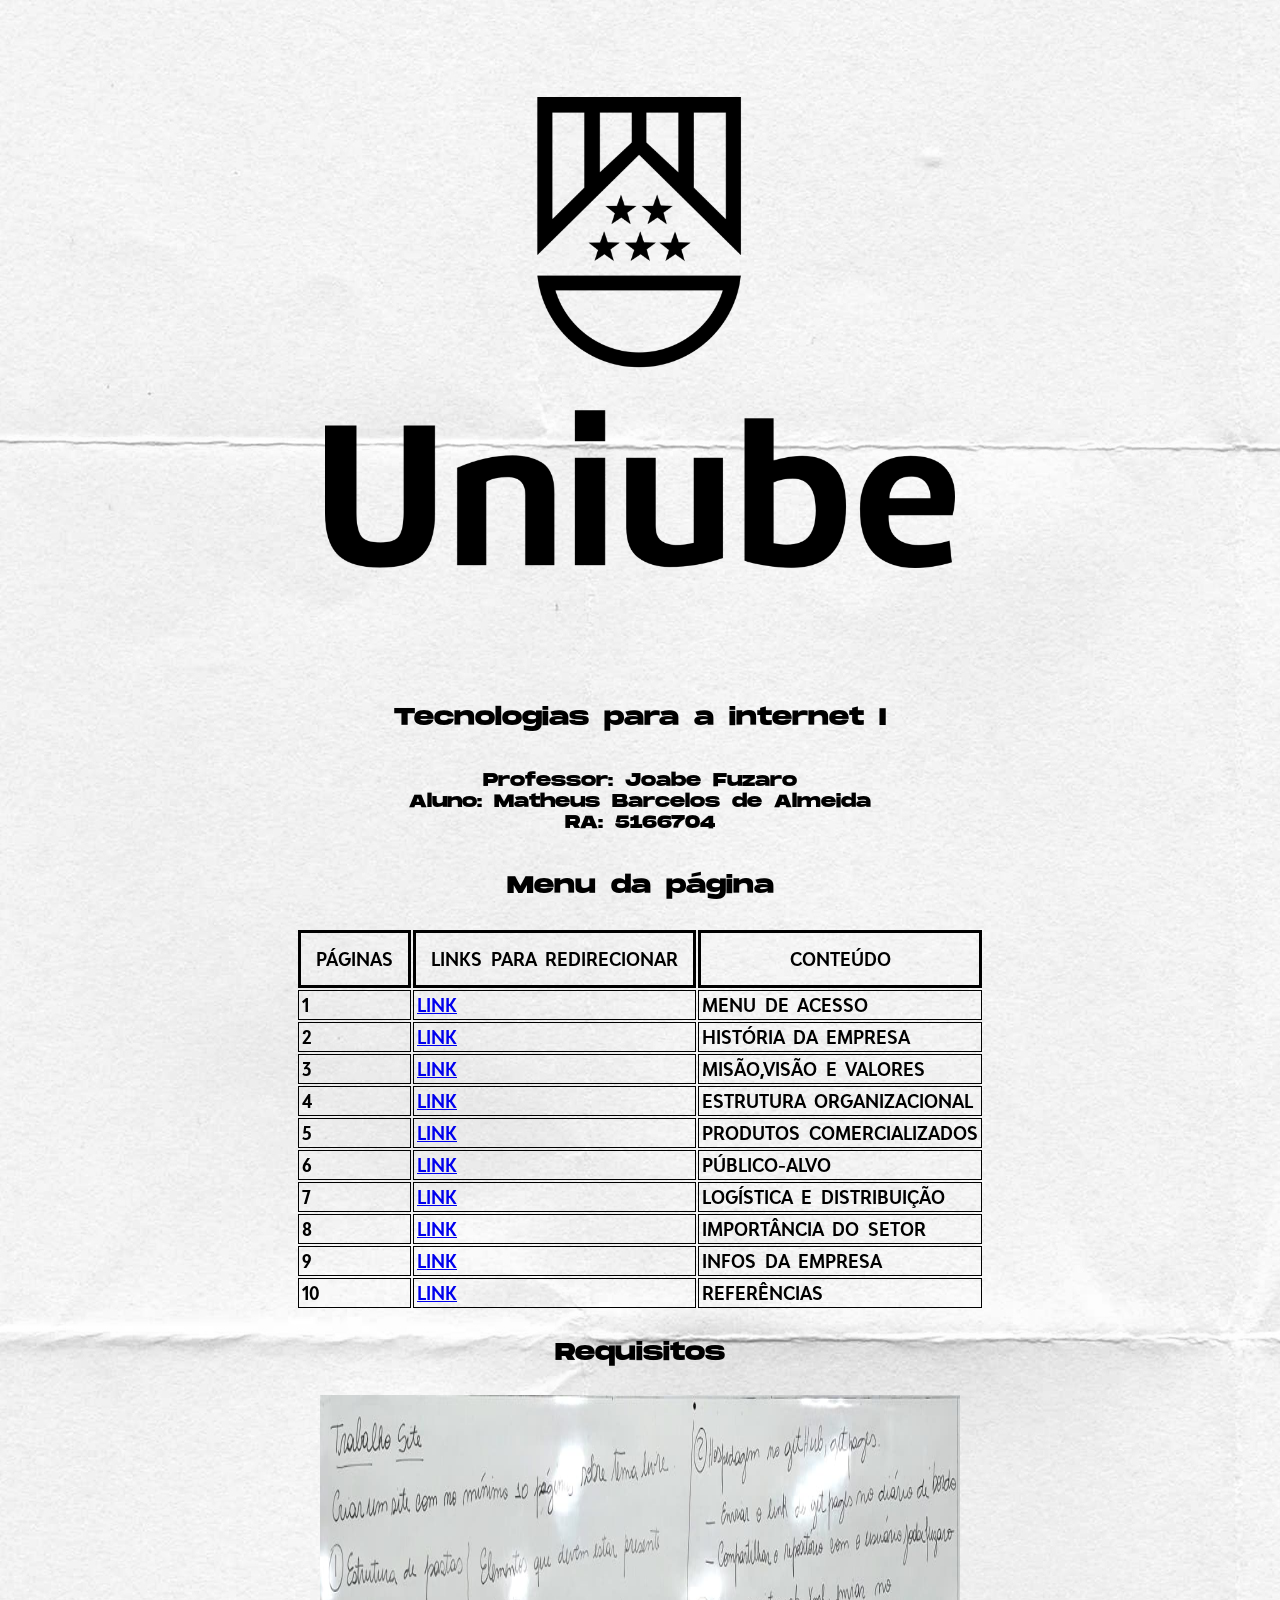
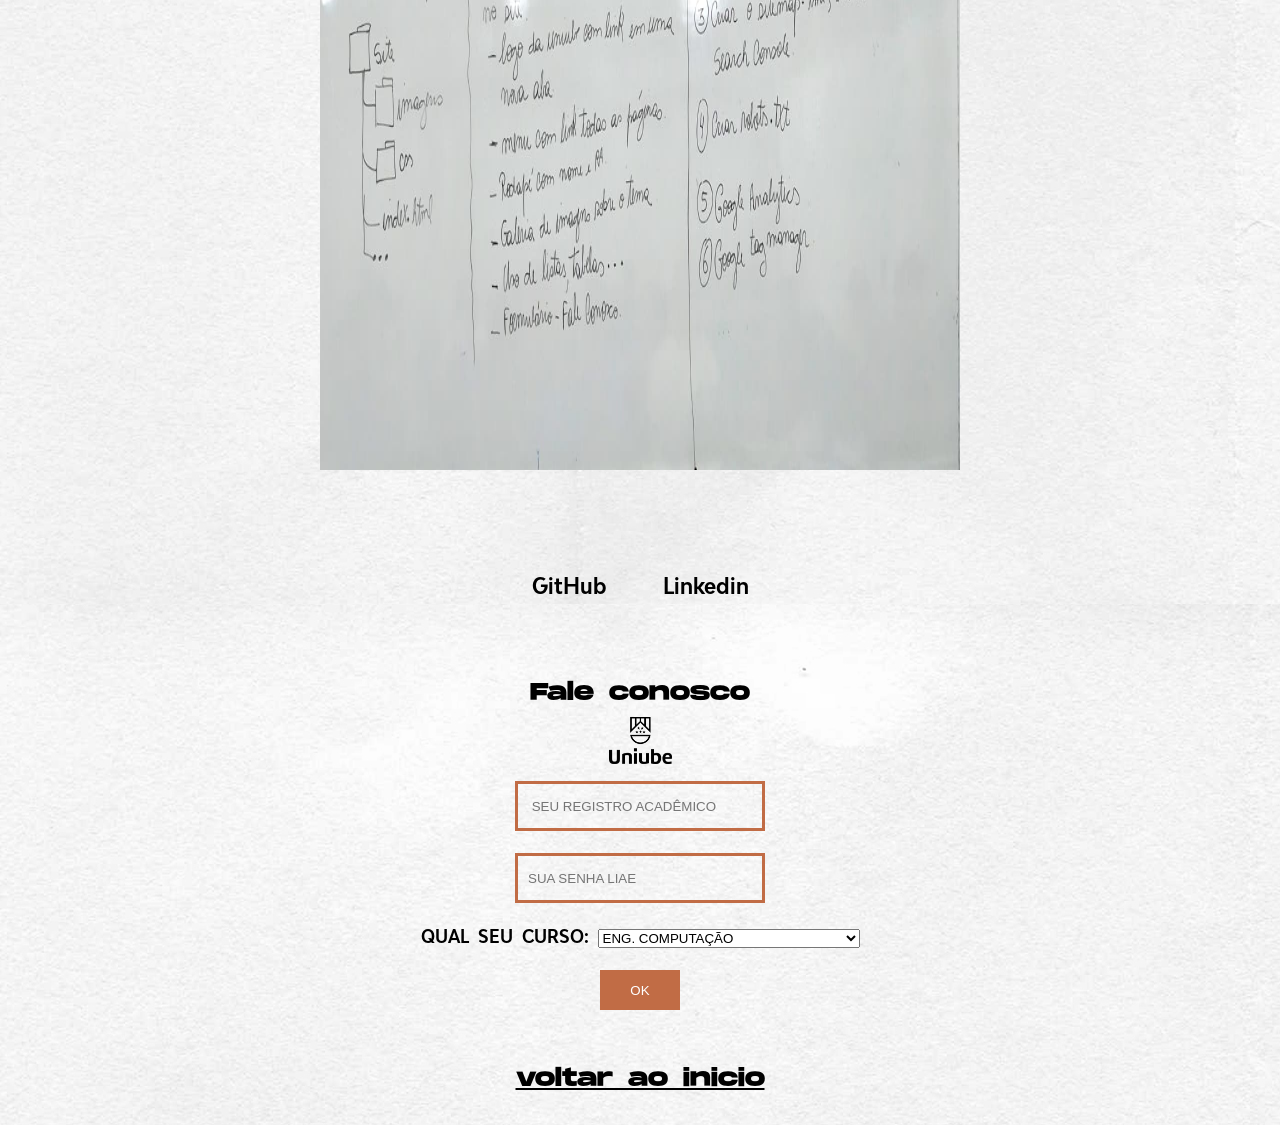
==== index.html @ 6c27c9aa "commitfinal" ====
<!DOCTYPE html>
<html lang="pt-br">
<head>
    <meta charset="UTF-8">
    <meta name="viewport" content="width=device-width, initial-scale=1.0">
    <title>TRABALHO 1/10</title>
    <link rel="stylesheet" href="./style.css">
    <link rel="icon" href="imagens/favicon.ico">
</head>
<body>
  <div class="divimagemunica">
  <h1 id="rodape">
    <a href="https://uniube.br/" target="_blank">
    <img src="imagens/uniubelogo.png" width="50%" alt="logo uniube com link"></a>
  </h1>
  </div>
  <br>
  <h2>
    Tecnologias para a internet I
 </h2>
 <br>
 <h3>
 Professor: Joabe Fuzaro<br>
 Aluno: Matheus Barcelos de Almeida<br>
 RA: 5166704<br>
 </h3>

 <br>

<h2>Menu da página</h2><br>
 <table>
    <tr>
      <th>PÁGINAS</th>
      <th>LINKS PARA REDIRECIONAR</a></th>
      <th>CONTEÚDO</th>
    </tr>
    <tr>
      <td>1</td>
      <td><a href="index.html" target="_blank">LINK</a></td>
      <td>MENU DE ACESSO</td>
    </tr>
    <tr>
      <td>2</td>
      <td><a href="2.html" target="_blank">LINK</a></td>
      <td>HISTÓRIA DA EMPRESA</td>
    </tr>
    <tr>
      <td>3</td>
      <td><a href="3.html" target="_blank">LINK</a></td>
      <td>MISÃO,VISÃO E VALORES</td>
    </tr>
    <tr>
      <td>4</td>
      <td><a href="4.html" target="_blank">LINK</a></td>
      <td>ESTRUTURA ORGANIZACIONAL</td>
    </tr>
    <tr>
      <td>5</td>
      <td><a href="5.html" target="_blank">LINK</a></td>
      <td>PRODUTOS COMERCIALIZADOS</td>
    </tr>
    <tr>
      <td>6</td>
      <td><a href="6.html" target="_blank">LINK</a></td>
      <td>PÚBLICO-ALVO</td>
    </tr>
    <tr>
      <td>7</td>
      <td><a href="7.html" target="_blank">LINK</a></td>
      <td>LOGÍSTICA E DISTRIBUIÇÃO</td>
    </tr>
    <tr>
      <td>8</td>
      <td><a href="8.html" target="_blank">LINK</a></td>
      <td>IMPORTÂNCIA DO SETOR</td>
    </tr>
    <tr>
      <td>9</td>
      <td><a href="infosloja.html" target="_blank">LINK</a></td>
      <td>INFOS DA EMPRESA</td>
    </tr>
    <tr>
      <td>10</td>
      <td><a href="10.html" target="_blank">LINK</a></td>
      <td>REFERÊNCIAS</td>
    </tr>
  </table>

  <br>

 <h2>
    Requisitos
  </h2>
  <br>

  <div class="divimagemunica">
  <img class="req"  src="imagens/requisitos.jpeg" width="50%" height="100%" alt="requisitos trabalho">
  </div>



 <div class="divinfos">
 <nav>
        <ul>
            <li><a href="https://github.com/matheusbarcelos-create" target="_blank">GitHub</a></li>
            <li><a href="https://www.linkedin.com/in/matheus-barcelos-de-almeida034/" target="_blank">Linkedin</a></li>
        </ul>
</nav>
</div>

<br>
<h2>Fale conosco</h2>
<h2><img src="imagens/uniubelogo.png" width="5%" height="5%"></h2>
  <form action="irparabeckend.php" method="post">
      <label for="ra"></label><input type="text" ra="ra" id="ra" placeholder=" SEU REGISTRO ACADÊMICO">
      
      <br><br>

      <label for="senha"></label> <input type="password" name="senha" id="senha" placeholder="SUA SENHA LIAE">
      
      <br><br>

      QUAL SEU CURSO: <select name="cdd">
        <optgroup label="CURSOS">
          <option value="1">ENG. COMPUTAÇÃO</option>
          <option value="2">SISTEMAS</option>
          <option value="3">ADS</option>
        </optgroup>
        <optgroup label="CURSO/NÃO CURSO">
          <option value="4">OUTRO CURSO</option>
          <option value="5">NÃO CURSO NADA</option>
          <option value="6">CURSO DE OUTRA UNIVERSIDADE</option>
        </optgroup>
      </select><br><br>
    <input type="submit" value="OK"><br>
       </h2>
       <br><br>
       <h2><a style="color: black; "href="#rodape">voltar ao inicio</a></h2>
       <br>


</body>
</html>
---- style.css ----
@font-face {
    font-family: fonte2;
    src: url('fontesletra/15186161383443530157.otf');
}
@font-face {
    font-family: fonte1;
    src: url('fontesletra/BwModelicaBoldCondensed.otf');
    
}

*{
    margin: 0;
    padding: 0;
    box-sizing: border-box;
}

    body{
    height: 100vh;
    background-position:center;
    background-repeat: repeat;
    background-image: url(imagens/background.jpg);
}

.caixa{
    display: flex;
    align-items: center;
    justify-content:center;
    position: relative;
    height: 50%;
    width: 80%;
    background-image: url(imagens/parede-de-tijolos.png);
    display: flex;
    justify-content: center;
    align-items: center;
    border-radius: 3px;
}

.caixa::before, .caixa::after{
    content: '';
    position: absolute;
    z-index: -1;
    width: calc(100% + 30px);
    height: calc(100% + 30px);
    background: linear-gradient(100deg,#ff8239,white,rgb(0, 0, 0),white,#ff8239,rgb(0, 0, 0),#ff8239,#ff8239);
    background-size: 300%;
    border-radius: 8px;
    animation: animaborda 8s linear infinite;

}

.caixa::after{
    filter: blur(50px);
}

@keyframes animaborda {
    0%{
        background-position: 0;
    }
    100%{
          background-position: 300%;
    }   
}



.divconteudo{

    height: 70%;
    width: 100%;

}


.divimagens{
    width: 100%;
    height: 75%;
    display: flex;
    justify-content: space-between;
    align-items: center;
}

.divcomunic{
    width: 100%;
    height: 75%;
    display: flex;
    justify-content: space-between;
    align-items: center;
}

.divimagemunica{
    width: 100%;
    height: 75%;
    display: flex;
    align-items: center;
    justify-content: center;
}


.divnav{
width: 100%;
height: 20%;
    display: flex;
    align-items: center;
    justify-content: center;

}


h1{
    font-family: fonte2;
    text-align: center;
    margin: 10px;
    word-spacing: 5px;
}


h2{
    font-size: x-large;
    font-family: fonte2;
    text-align: center;
    margin: 10px;
    word-spacing: 5px;
}

h3{
    font-size: large;
    font-family: fonte2;
    text-align: center;
    margin: 10px;
    word-spacing: 5px;
}


p{

    margin: 10px;
    word-spacing: 5px;
    font-family: fonte1;
    text-align: left;
    font-size: large;
    }


nav{
        text-align: center;
        margin-top: 50px;
        font-family: fonte1
        
    }


nav a{
        color: black;
        text-decoration: none;
        padding: 0px 50px 10px 0;
        font-size: 16px;
        position:relative;
        
}


nav a::after{
        content: " ";
        width: 0%;
        height: 4px;
        background-color: black;
        position: absolute;
        bottom: 0;
        left: 0;
        transition: 0.5s ease-in-out;
    }


nav a:hover::after{
        width:100%;
    }





ol{
    font-family: fonte1;
    list-style: none;
    display: flex;
    justify-content: center;
    
}

ol li{
    margin: 10px;
    word-spacing: 5px;
    font-size: large;

}

ol li a{
    text-decoration: none;
    display: block;
    position: relative;
}


table{
    font-family: fonte1;
    display: flex;
    justify-content: center;

}
table tr{
    margin: 10px;
    word-spacing: 5px;
    font-size: large;
}
th{
    font-family: fonte1;
    border: 3px solid black;
    padding: 15px;
}
table tr td{
border: 1px solid black;
padding: 3px;
}


form{
    text-align: center;
    margin: 10px;
    word-spacing: 5px;
    font-family: fonte1;
    font-size: large;
}

ul{
    list-style: none;
    display: flex;
}

ul li{
    font-family: fonte1;
    margin: 0 20px;

}

ul li a{
    color: rgb(0, 0, 0);
    text-decoration: none;
    font-size: 22px;
    display: block;
    position: relative;
    padding: 8px;
}

ul:hover li a{
    opacity: 0.3;
    

}

ul li a:hover{
    opacity: 1;
    transform: scale(1.2);
}

ul li a::before{
    content: "";
    position: absolute;
    top: 0;
    left: 0;
    width: 100%;
    height: 100%;
    background-color: #ff8239;
    z-index: -1;
    transform-origin: right;
    transform: scaleX(0);
    transition: .2s;
}

ul li a:hover::before{
    transform-origin:left;
    transform: scaleX(1);
    transition: transform .2s;
}

.divinfos{
    display: flex;
    height: 20%;
    width: 100%;
    align-items: center;
    justify-content: center;

}

form input[type = submit]{
    width: 80px;
    height: 40px;
    background-color: #c16c45;
    border: 0;
    color: white;
    cursor: pointer;
}

form input[type = text]{
    width: 250px;
    height: 50px;
    background: transparent;
    border: solid #c16c45;
    color: rgb(0, 0, 0);
    padding: 10px;
    outline: 0;
}
form input[type = password]{
    width: 250px;
    height: 50px;
    background: transparent;
    border: solid #c16c45;
    color: rgb(0, 0, 0);
    padding: 10px;
    outline: 0;
    
}
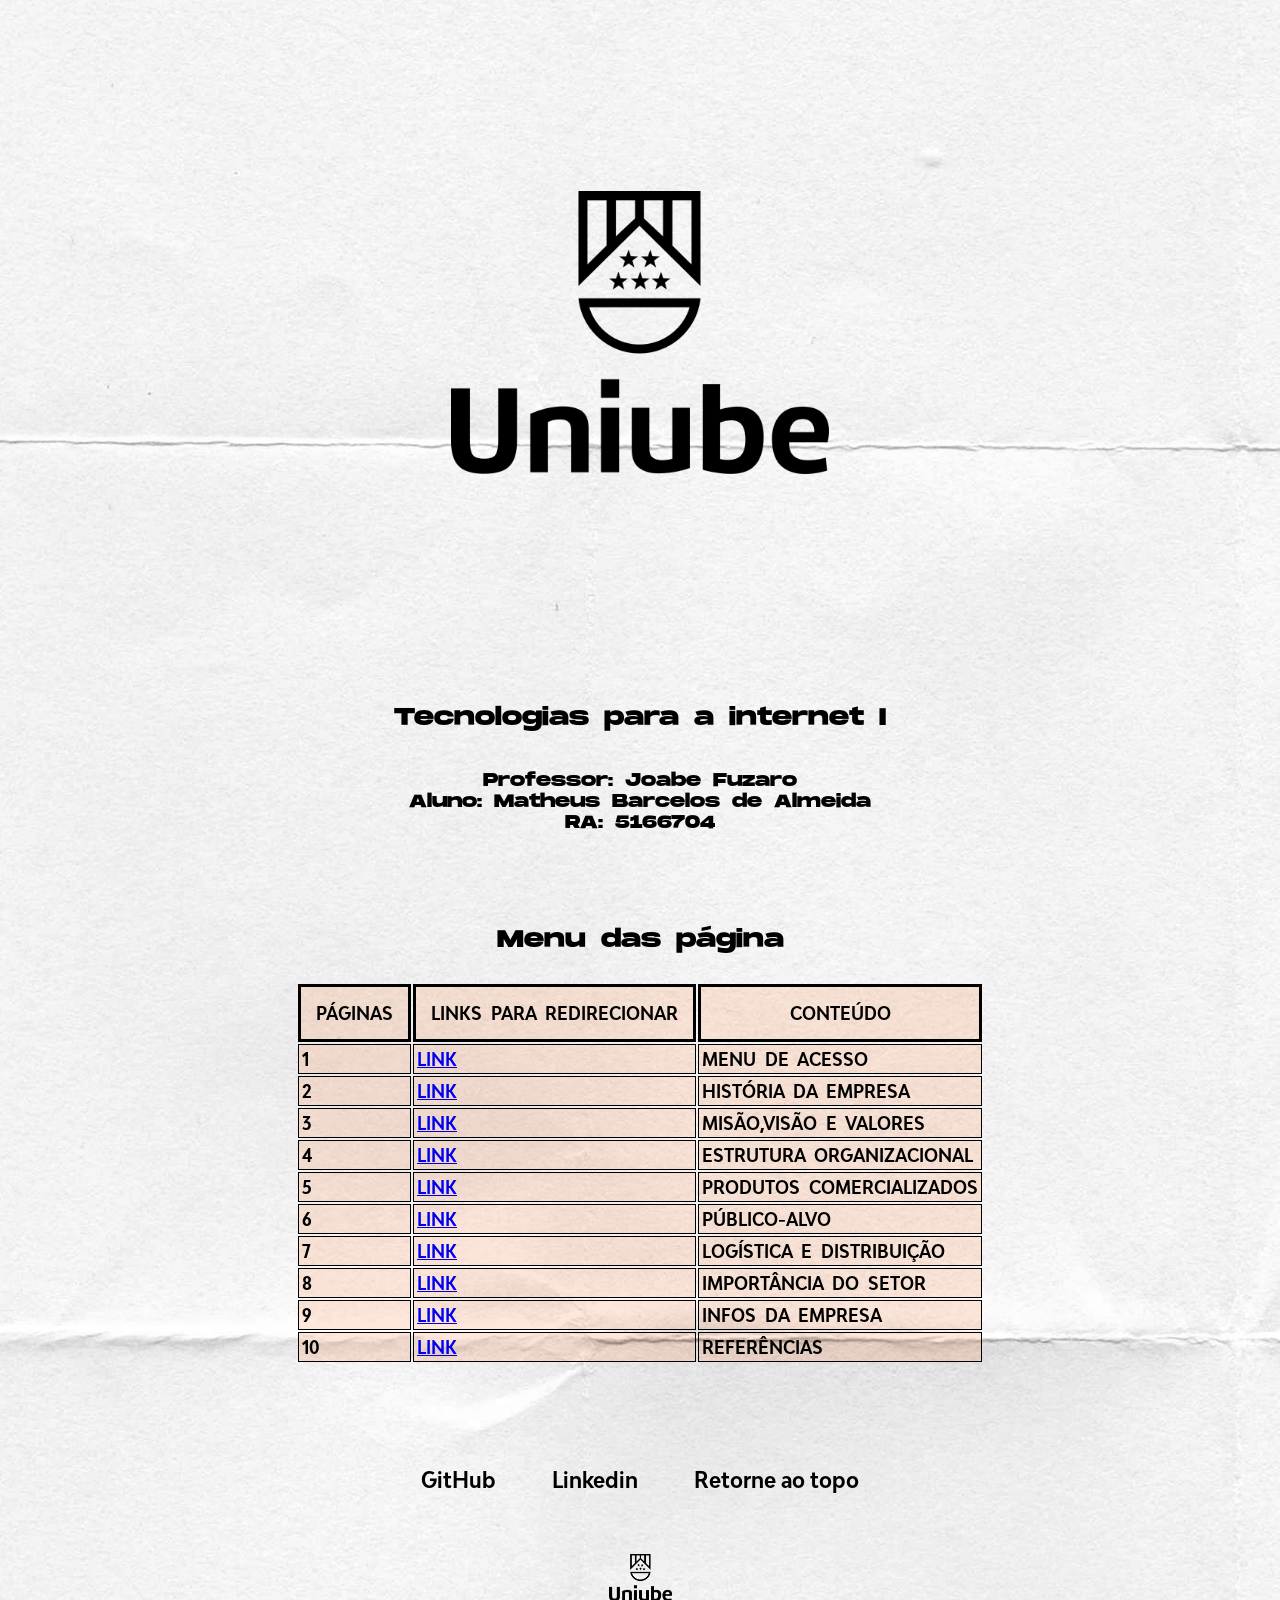
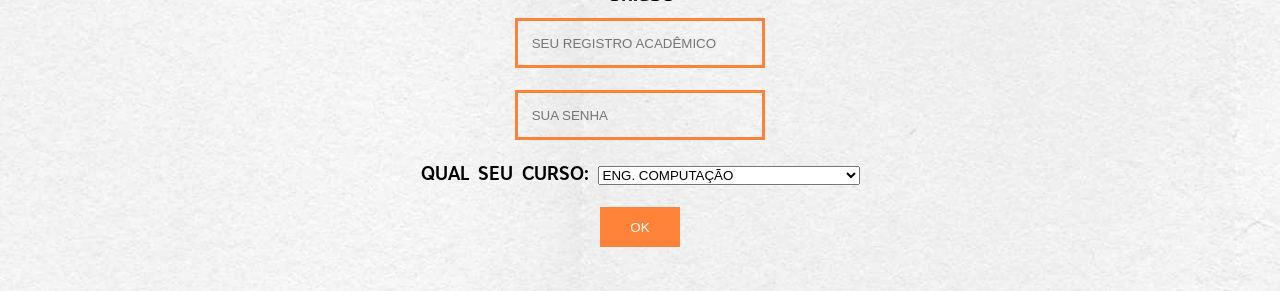
==== commit ce26ad47: "commitfinal" ====
--- a/index.html
+++ b/index.html
@@ -11,7 +11,7 @@
   <div class="divimagemunica">
   <h1 id="rodape">
     <a href="https://uniube.br/" target="_blank">
-    <img src="imagens/uniubelogo.png" width="50%" alt="logo uniube com link"></a>
+    <img src="imagens/uniubelogo.png" width="30%" height="30%" alt="logo uniube com link"></a>
   </h1>
   </div>
   <br>
@@ -25,9 +25,9 @@
  RA: 5166704<br>
  </h3>
 
- <br>
+ <br><br><br><br>
 
-<h2>Menu da página</h2><br>
+<h2>Menu das página</h2><br>
  <table>
     <tr>
       <th>PÁGINAS</th>
@@ -36,7 +36,7 @@
     </tr>
     <tr>
       <td>1</td>
-      <td><a href="index.html" target="_blank">LINK</a></td>
+      <td><a href="index.html">LINK</a></td>
       <td>MENU DE ACESSO</td>
     </tr>
     <tr>
@@ -86,37 +86,27 @@
     </tr>
   </table>
 
-  <br>
-
- <h2>
-    Requisitos
-  </h2>
-  <br>
-
-  <div class="divimagemunica">
-  <img class="req"  src="imagens/requisitos.jpeg" width="50%" height="100%" alt="requisitos trabalho">
-  </div>
-
-
 
  <div class="divinfos">
  <nav>
         <ul>
             <li><a href="https://github.com/matheusbarcelos-create" target="_blank">GitHub</a></li>
             <li><a href="https://www.linkedin.com/in/matheus-barcelos-de-almeida034/" target="_blank">Linkedin</a></li>
+            <li><a href="#rodape">Retorne ao topo</a></li>
         </ul>
 </nav>
 </div>
 
-<br>
-<h2>Fale conosco</h2>
+
 <h2><img src="imagens/uniubelogo.png" width="5%" height="5%"></h2>
+
+
   <form action="irparabeckend.php" method="post">
       <label for="ra"></label><input type="text" ra="ra" id="ra" placeholder=" SEU REGISTRO ACADÊMICO">
+  <br><br>
       
-      <br><br>
 
-      <label for="senha"></label> <input type="password" name="senha" id="senha" placeholder="SUA SENHA LIAE">
+      <label for="senha"></label> <input type="password" name="senha" id="senha" placeholder=" SUA SENHA">
       
       <br><br>
 
@@ -132,11 +122,11 @@
           <option value="6">CURSO DE OUTRA UNIVERSIDADE</option>
         </optgroup>
       </select><br><br>
-    <input type="submit" value="OK"><br>
-       </h2>
-       <br><br>
-       <h2><a style="color: black; "href="#rodape">voltar ao inicio</a></h2>
-       <br>
+    <input type="submit" value="OK">
+
+    <br>
+    <br>
+    <br>
 
 
 </body>
--- a/style.css
+++ b/style.css
@@ -29,27 +29,26 @@
     height: 50%;
     width: 80%;
     background-image: url(imagens/parede-de-tijolos.png);
-    display: flex;
-    justify-content: center;
-    align-items: center;
-    border-radius: 3px;
+    background-size: cover;
+    border-radius: 20px;
+   
 }
 
 .caixa::before, .caixa::after{
     content: '';
     position: absolute;
     z-index: -1;
-    width: calc(100% + 30px);
-    height: calc(100% + 30px);
-    background: linear-gradient(100deg,#ff8239,white,rgb(0, 0, 0),white,#ff8239,rgb(0, 0, 0),#ff8239,#ff8239);
+    width: calc(100% + 8px);
+    height: calc(100% + 8px);
+    background: linear-gradient(45deg,black,white,black,white,black);
     background-size: 300%;
-    border-radius: 8px;
+    border-radius: 20px;
     animation: animaborda 8s linear infinite;
 
 }
 
 .caixa::after{
-    filter: blur(50px);
+    filter: blur(100px);
 }
 
 @keyframes animaborda {
@@ -57,7 +56,7 @@
         background-position: 0;
     }
     100%{
-          background-position: 300%;
+          background-position: 150%;
     }   
 }
 
@@ -200,6 +199,9 @@
     position: relative;
 }
 
+tr{
+    background-color: #ff82392c;
+}
 
 table{
     font-family: fonte1;
@@ -294,7 +296,7 @@
 form input[type = submit]{
     width: 80px;
     height: 40px;
-    background-color: #c16c45;
+    background-color: #ff8239;
     border: 0;
     color: white;
     cursor: pointer;
@@ -304,7 +306,7 @@
     width: 250px;
     height: 50px;
     background: transparent;
-    border: solid #c16c45;
+    border: solid #ff8239;
     color: rgb(0, 0, 0);
     padding: 10px;
     outline: 0;
@@ -313,7 +315,7 @@
     width: 250px;
     height: 50px;
     background: transparent;
-    border: solid #c16c45;
+    border: solid #ff8239;
     color: rgb(0, 0, 0);
     padding: 10px;
     outline: 0;
@@ -321,3 +323,5 @@
 }
 
 
+
+
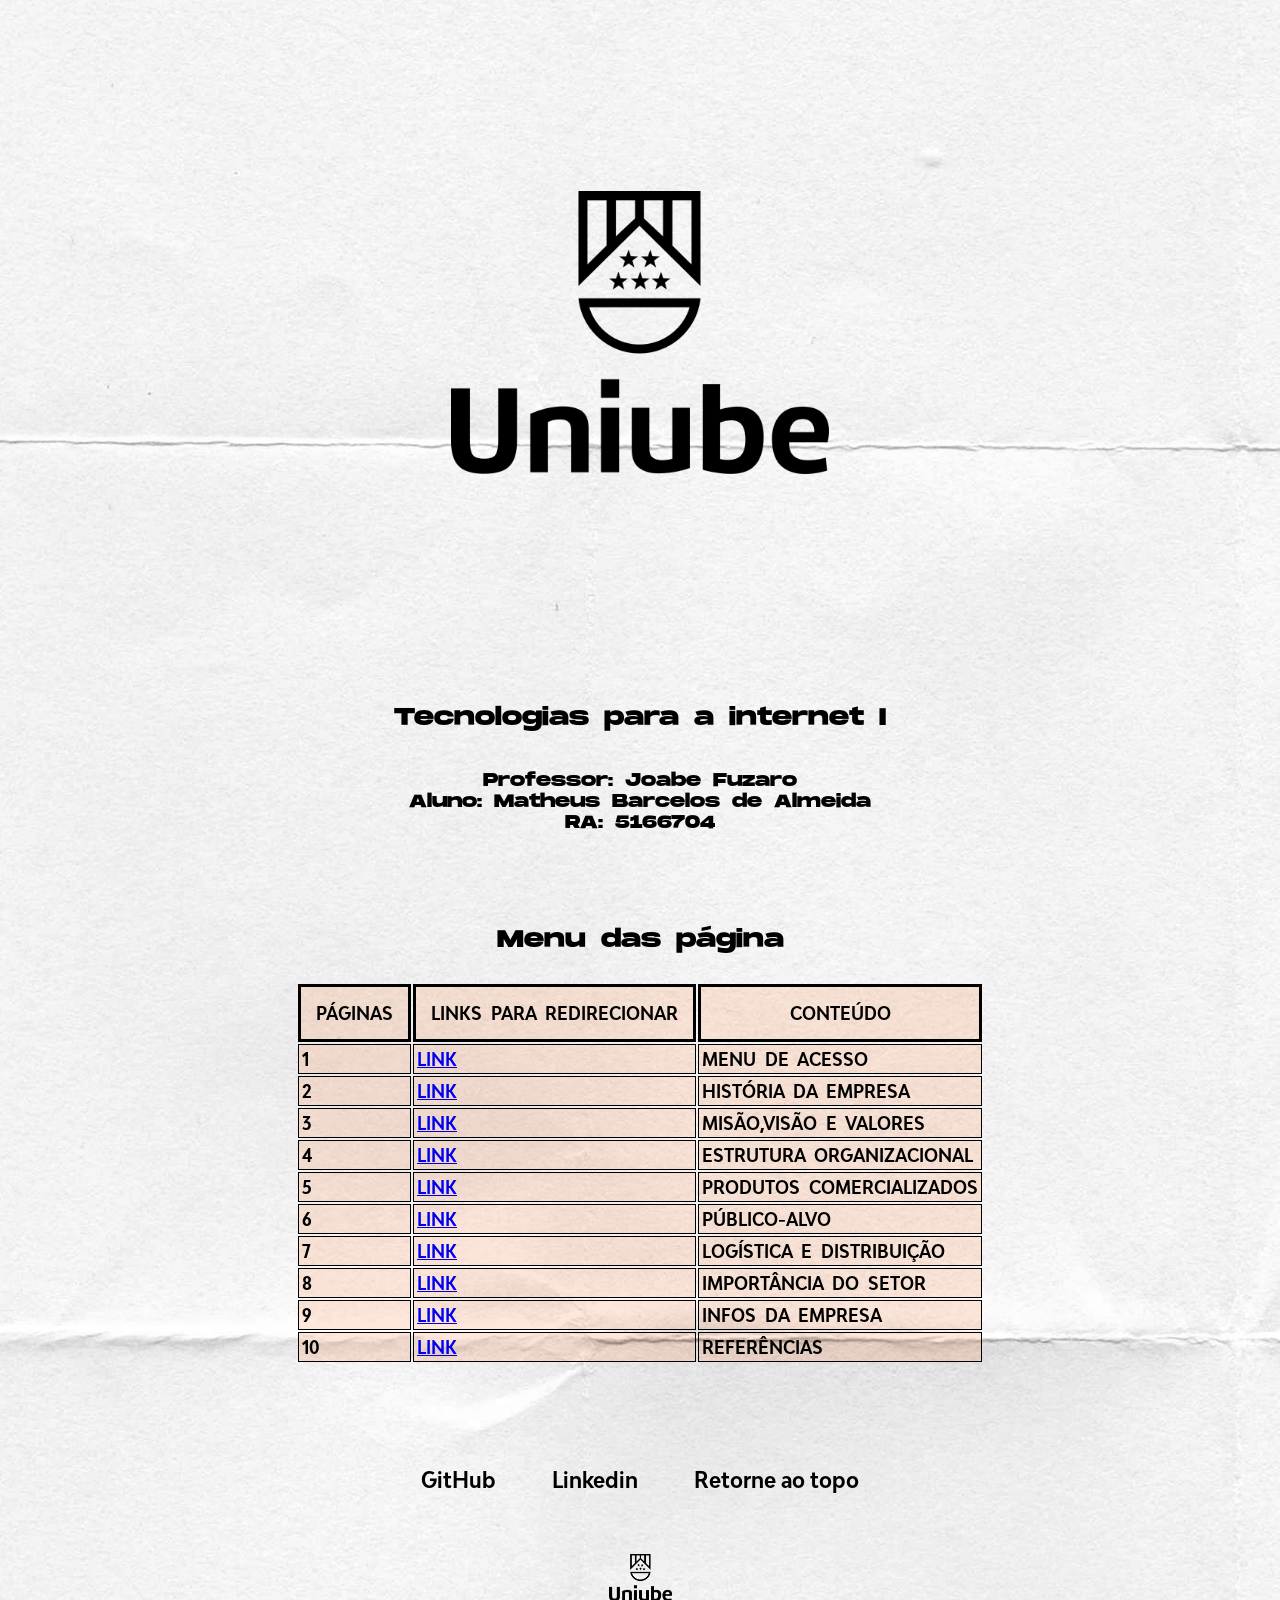
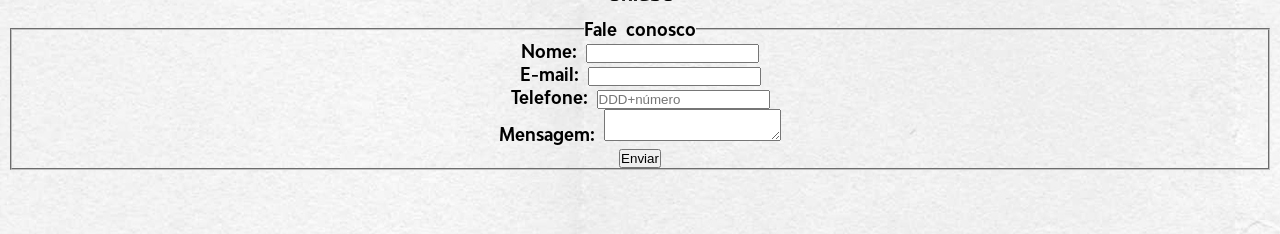
==== commit 1997dab7: "comitt faleconosco" ====
--- a/index.html
+++ b/index.html
@@ -97,32 +97,34 @@
 </nav>
 </div>
 
-
-<h2><img src="imagens/uniubelogo.png" width="5%" height="5%"></h2>
+<a href="https://uniube.br/" target="_blank">
+<h2><img src="imagens/uniubelogo.png" width="5%" height="5%">
+</h2></a>
 
 
-  <form action="irparabeckend.php" method="post">
-      <label for="ra"></label><input type="text" ra="ra" id="ra" placeholder=" SEU REGISTRO ACADÊMICO">
-  <br><br>
-      
+                  <form action="" method="get">
+            <fieldset>
+                <legend>Fale conosco</legend>
+                <label for="idName">Nome:</label>
+                <input type="text" id="idName" name="userName" required>
+                <br>
 
-      <label for="senha"></label> <input type="password" name="senha" id="senha" placeholder=" SUA SENHA">
-      
-      <br><br>
+                <label for="idEmail">E-mail:</label>
+                <input type="email" id="idEmail" name="email" required>
+                <br>
 
-      QUAL SEU CURSO: <select name="cdd">
-        <optgroup label="CURSOS">
-          <option value="1">ENG. COMPUTAÇÃO</option>
-          <option value="2">SISTEMAS</option>
-          <option value="3">ADS</option>
-        </optgroup>
-        <optgroup label="CURSO/NÃO CURSO">
-          <option value="4">OUTRO CURSO</option>
-          <option value="5">NÃO CURSO NADA</option>
-          <option value="6">CURSO DE OUTRA UNIVERSIDADE</option>
-        </optgroup>
-      </select><br><br>
-    <input type="submit" value="OK">
+                <label for="idPhone">Telefone:</label>
+                <input id="idPhone" type="tel" name="phone" pattern="[0-9]{11}" placeholder="DDD+número">
+                <br>
+
+                <label for="mensagem">Mensagem:</label>
+                <textarea name="comentario" id="mensagem"></textarea>
+                <br>
+
+                <button type="submit">Enviar</button>
+            </fieldset>
+        </form>
+            
 
     <br>
     <br>
--- a/style.css
+++ b/style.css
@@ -293,35 +293,9 @@
 
 }
 
-form input[type = submit]{
-    width: 80px;
-    height: 40px;
-    background-color: #ff8239;
-    border: 0;
-    color: white;
-    cursor: pointer;
-}
-
-form input[type = text]{
-    width: 250px;
-    height: 50px;
-    background: transparent;
-    border: solid #ff8239;
-    color: rgb(0, 0, 0);
-    padding: 10px;
-    outline: 0;
-}
-form input[type = password]{
-    width: 250px;
-    height: 50px;
-    background: transparent;
-    border: solid #ff8239;
-    color: rgb(0, 0, 0);
-    padding: 10px;
-    outline: 0;
+
     
-}
-
-
-
-
+
+
+
+
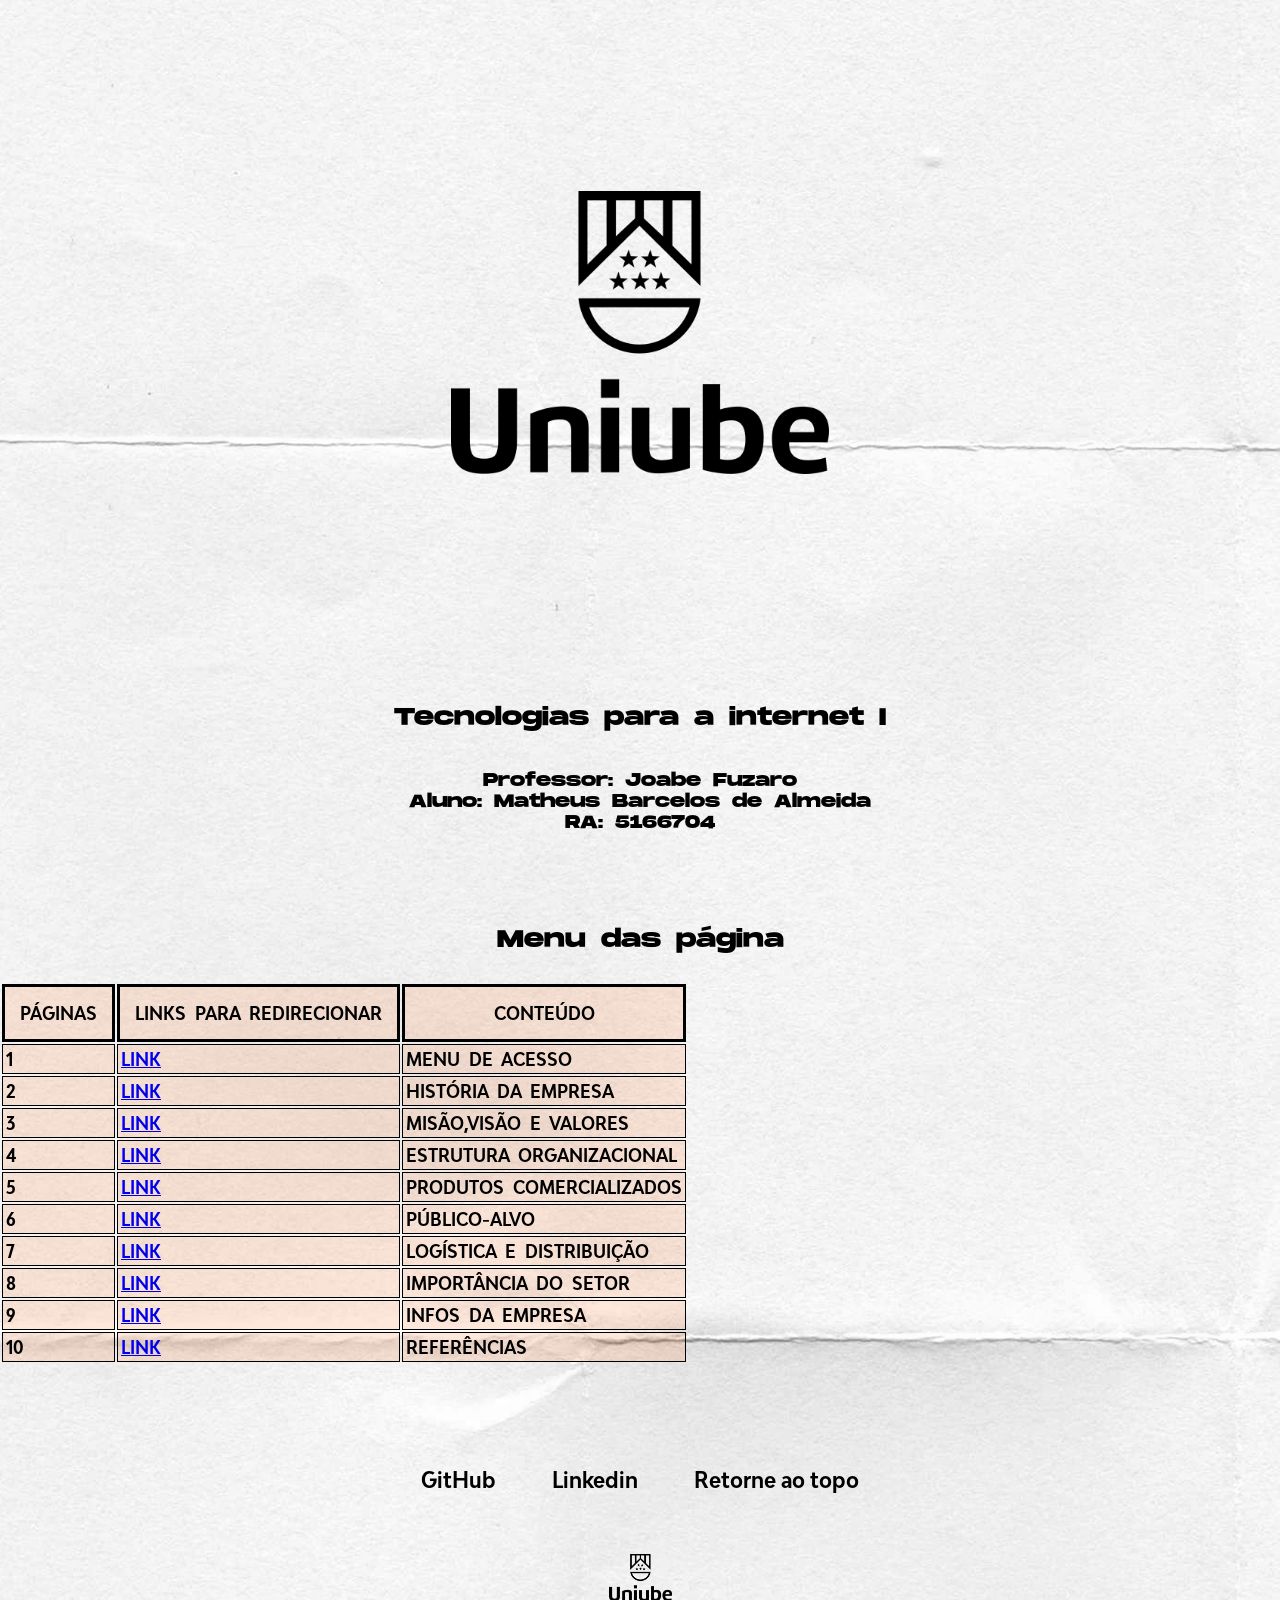
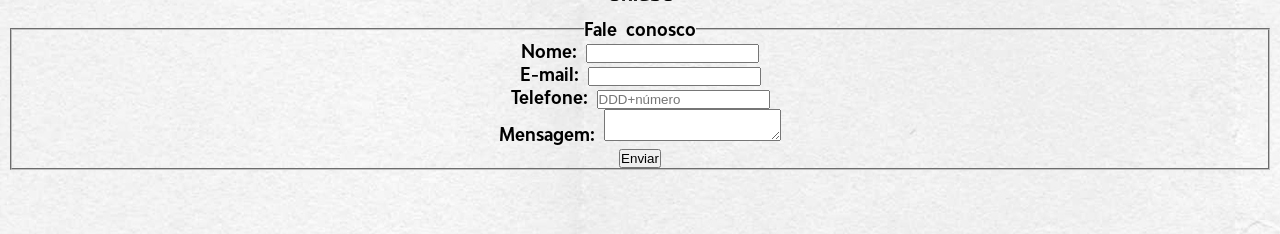
==== commit e1bb7fec: ":boom: ultimo commit :boom:" ====
--- a/index.html
+++ b/index.html
@@ -28,6 +28,7 @@
  <br><br><br><br>
 
 <h2>Menu das página</h2><br>
+<div class="divimagens">
  <table>
     <tr>
       <th>PÁGINAS</th>
@@ -85,6 +86,7 @@
       <td>REFERÊNCIAS</td>
     </tr>
   </table>
+  </div>
 
 
  <div class="divinfos">
--- a/style.css
+++ b/style.css
@@ -64,7 +64,7 @@
 
 .divconteudo{
 
-    height: 70%;
+    max-height: 50%;
     width: 100%;
 
 }
@@ -72,7 +72,7 @@
 
 .divimagens{
     width: 100%;
-    height: 75%;
+    max-height: 100%;
     display: flex;
     justify-content: space-between;
     align-items: center;
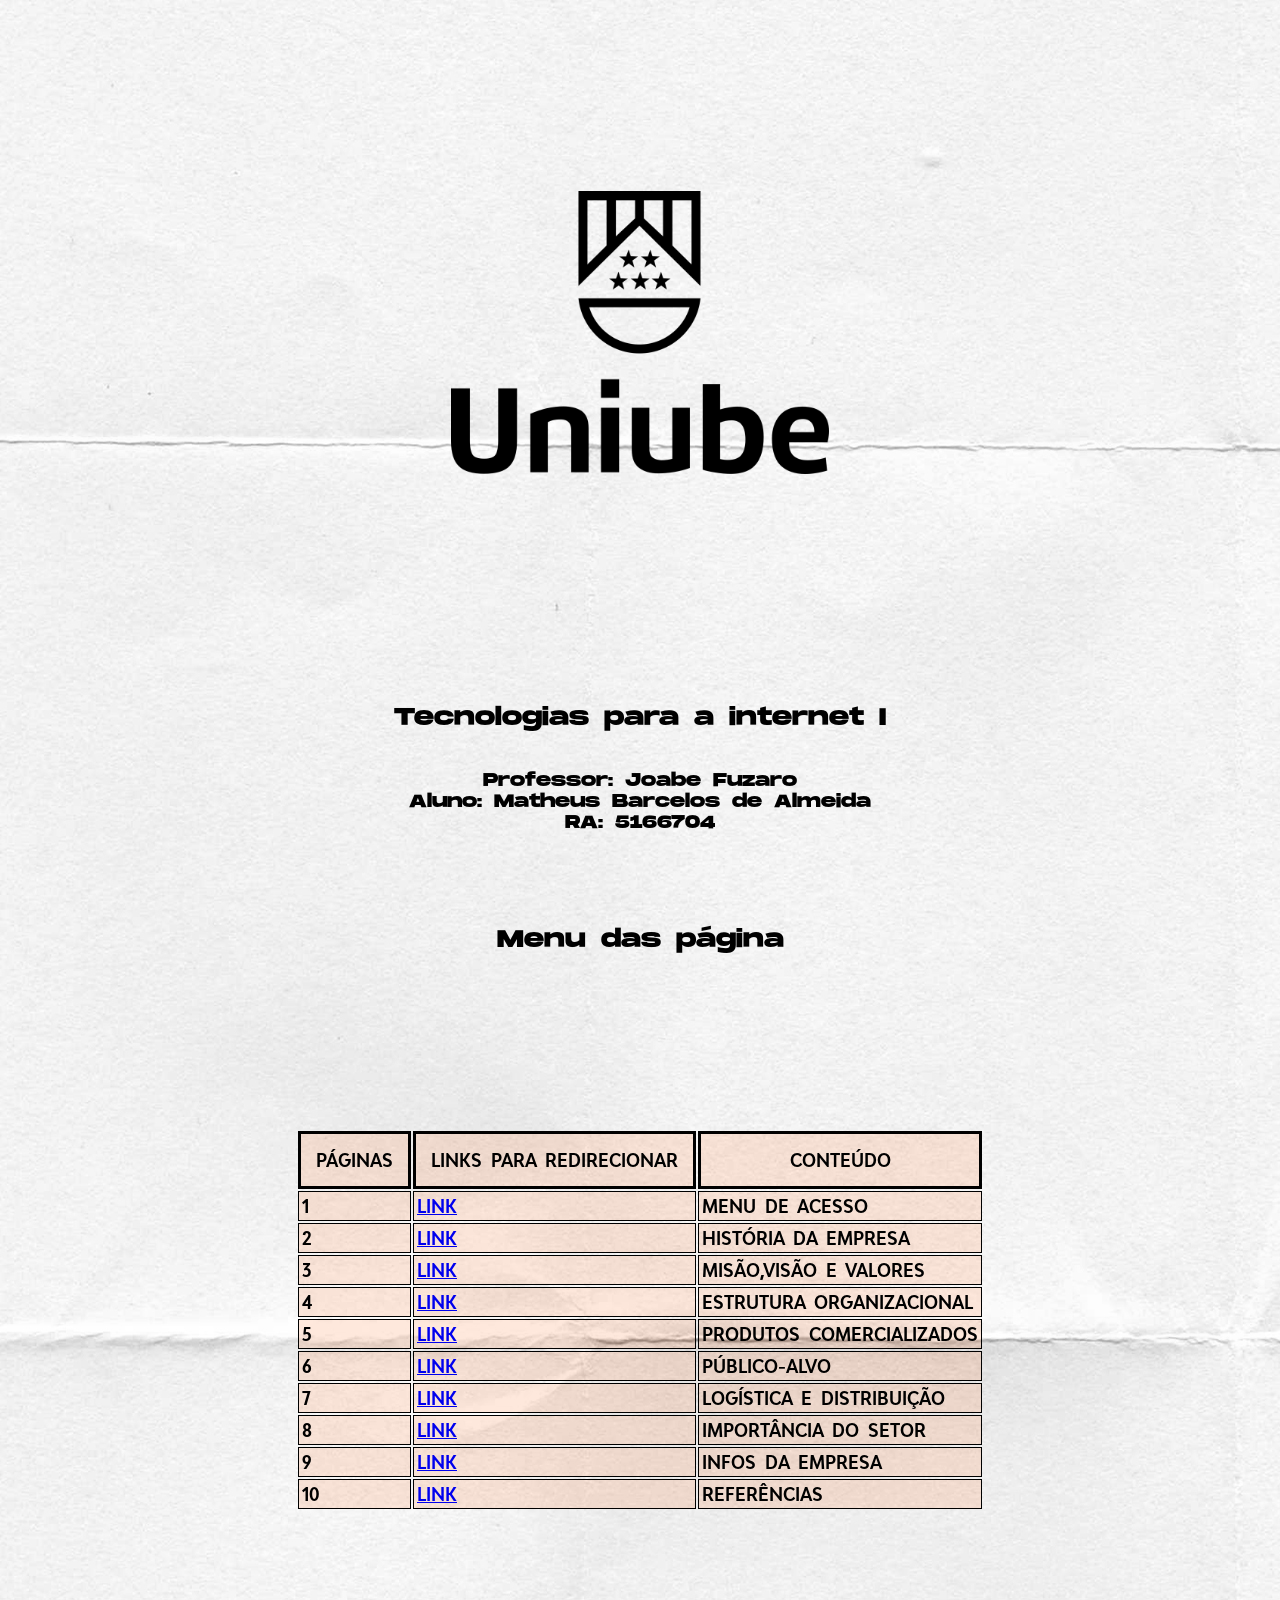
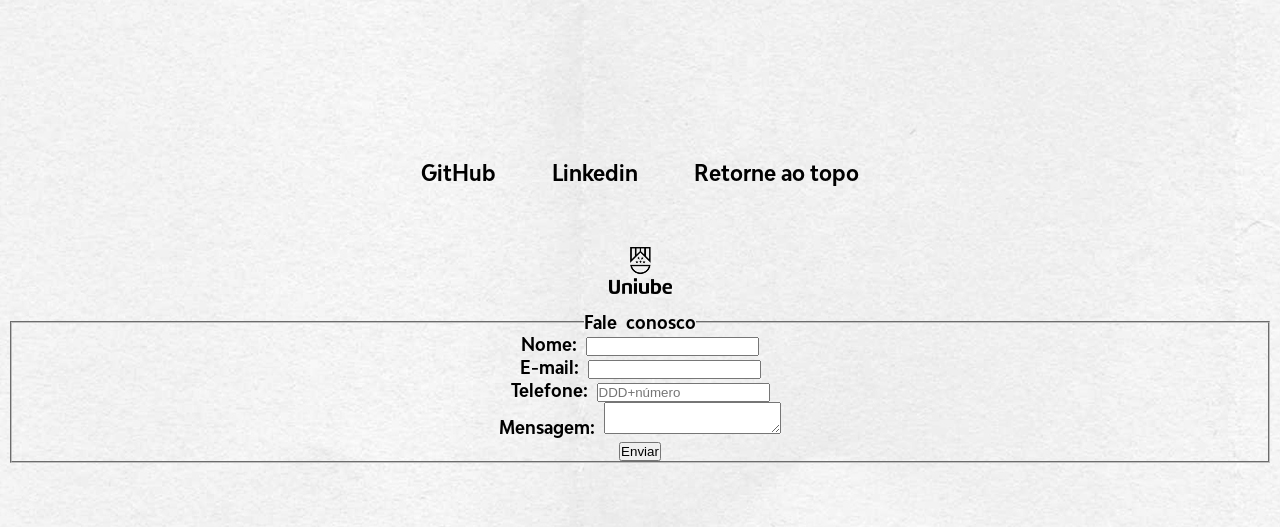
==== commit f68632ed: "commitfinal" ====
--- a/index.html
+++ b/index.html
@@ -28,7 +28,7 @@
  <br><br><br><br>
 
 <h2>Menu das página</h2><br>
-<div class="divimagens">
+<div class="divimagemunica">
  <table>
     <tr>
       <th>PÁGINAS</th>
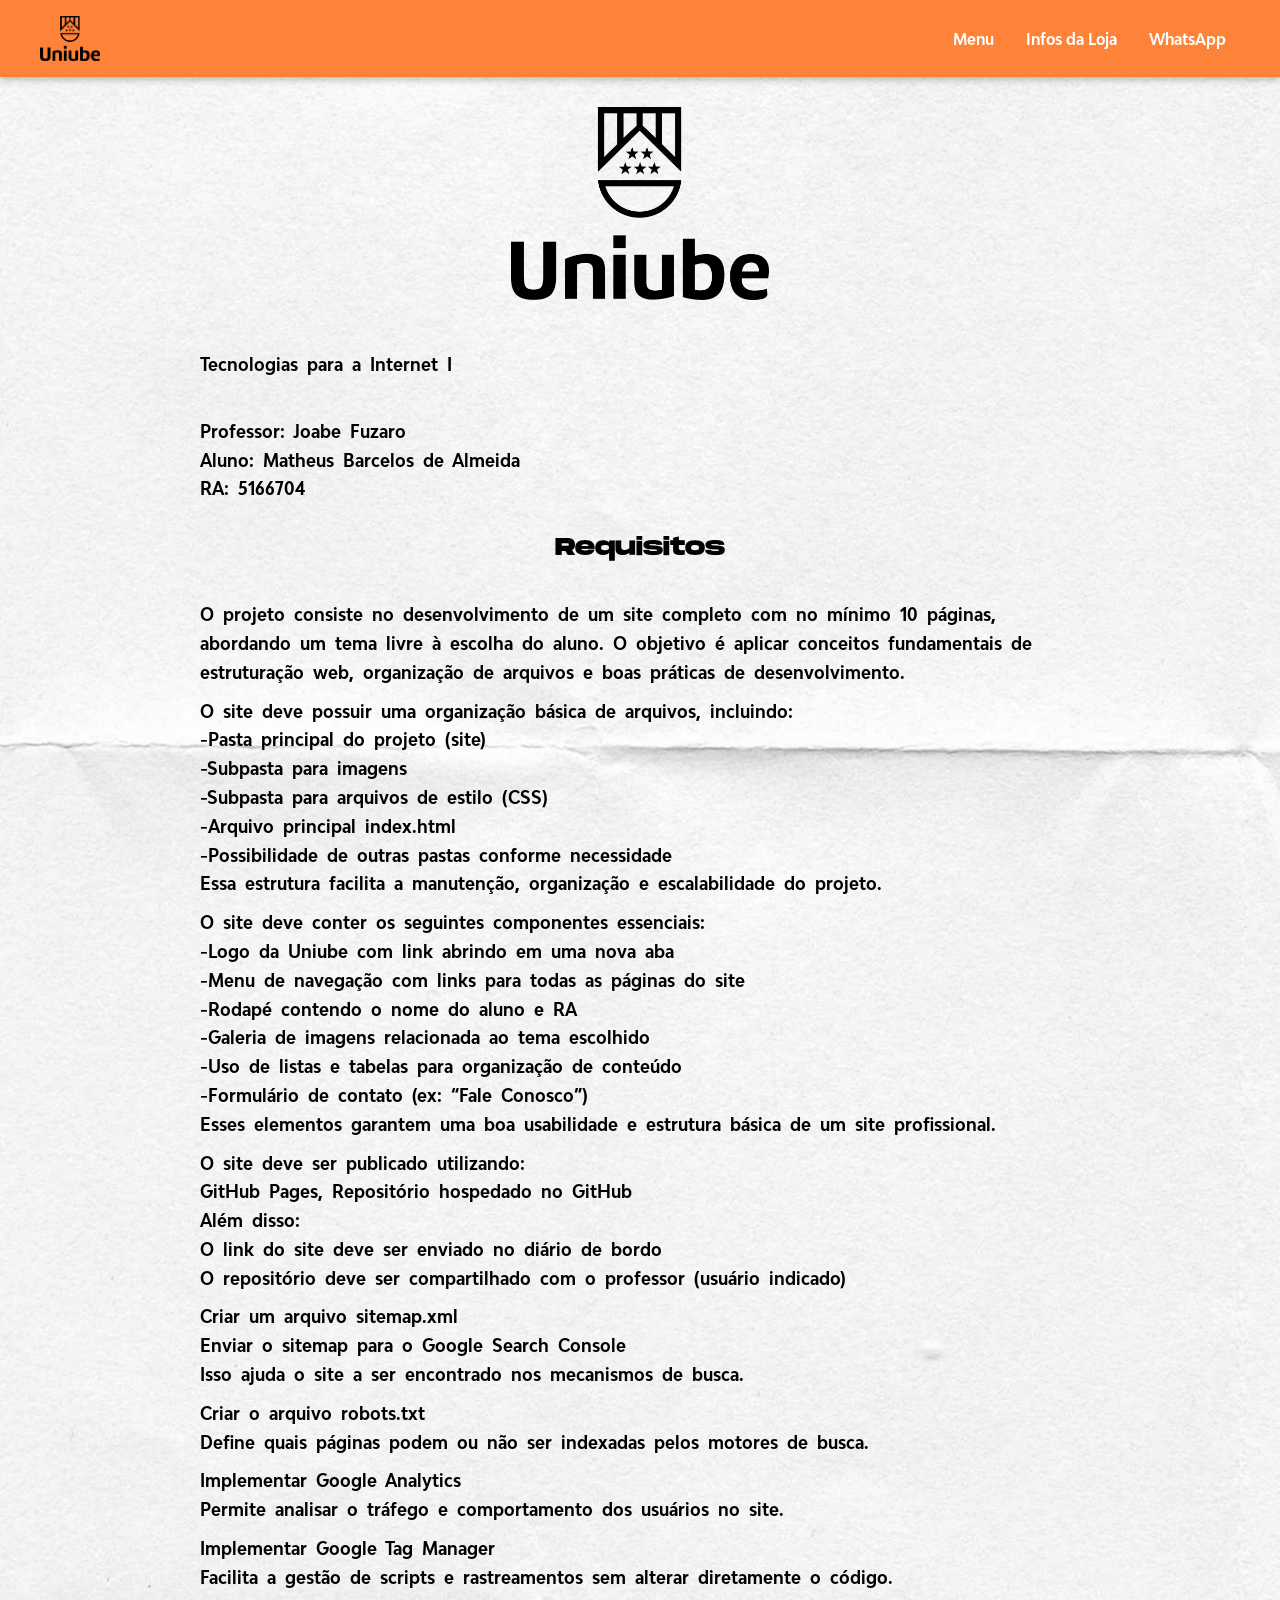
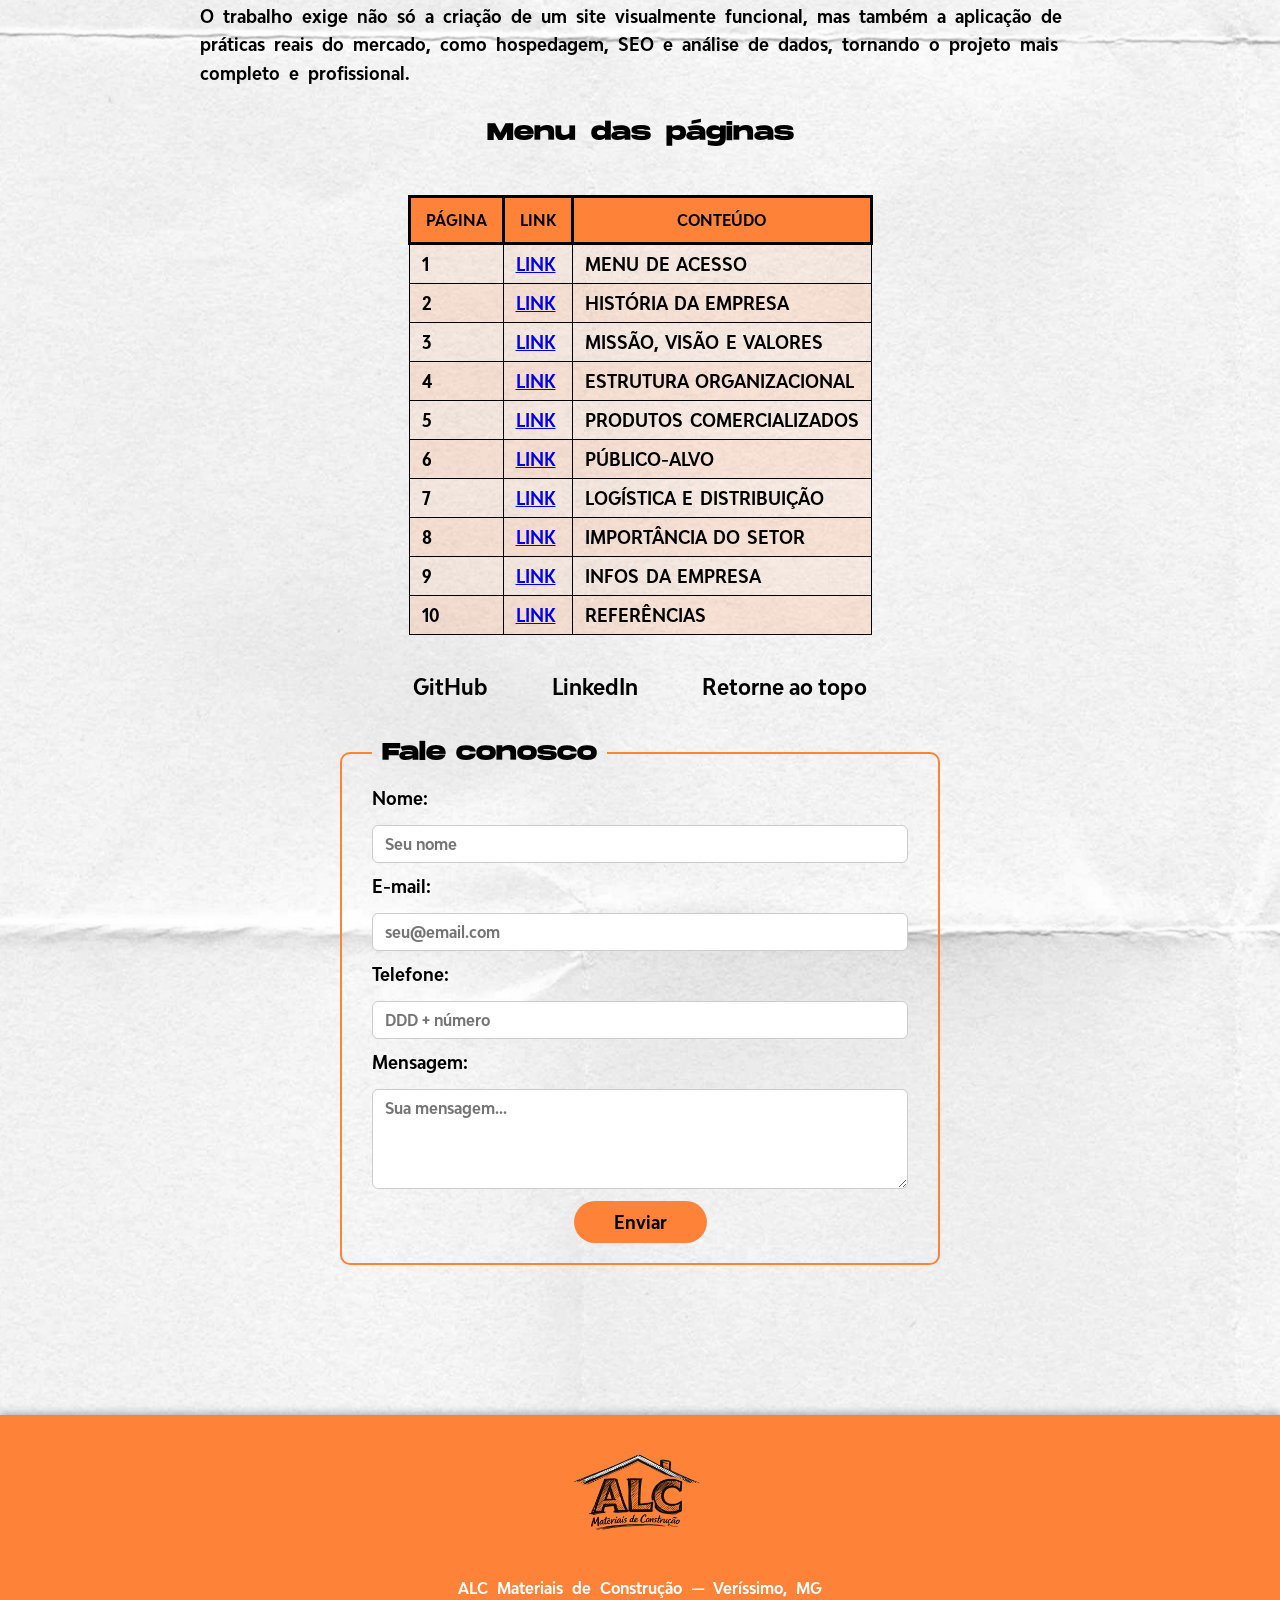
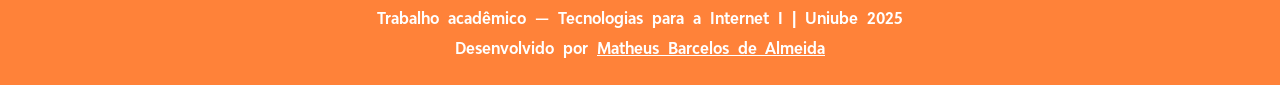
==== commit 4ee889e6: ":facepunch: COMMIT FINAL!" ====
--- a/index.html
+++ b/index.html
@@ -1,137 +1,211 @@
 <!DOCTYPE html>
 <html lang="pt-br">
+
 <head>
     <meta charset="UTF-8">
     <meta name="viewport" content="width=device-width, initial-scale=1.0">
-    <title>TRABALHO 1/10</title>
+    <title>ALC — Trabalho Acadêmico</title>
     <link rel="stylesheet" href="./style.css">
     <link rel="icon" href="imagens/favicon.ico">
 </head>
+
 <body>
-  <div class="divimagemunica">
-  <h1 id="rodape">
-    <a href="https://uniube.br/" target="_blank">
-    <img src="imagens/uniubelogo.png" width="30%" height="30%" alt="logo uniube com link"></a>
-  </h1>
-  </div>
-  <br>
-  <h2>
-    Tecnologias para a internet I
- </h2>
- <br>
- <h3>
- Professor: Joabe Fuzaro<br>
- Aluno: Matheus Barcelos de Almeida<br>
- RA: 5166704<br>
- </h3>
-
- <br><br><br><br>
-
-<h2>Menu das página</h2><br>
-<div class="divimagemunica">
- <table>
-    <tr>
-      <th>PÁGINAS</th>
-      <th>LINKS PARA REDIRECIONAR</a></th>
-      <th>CONTEÚDO</th>
-    </tr>
-    <tr>
-      <td>1</td>
-      <td><a href="index.html">LINK</a></td>
-      <td>MENU DE ACESSO</td>
-    </tr>
-    <tr>
-      <td>2</td>
-      <td><a href="2.html" target="_blank">LINK</a></td>
-      <td>HISTÓRIA DA EMPRESA</td>
-    </tr>
-    <tr>
-      <td>3</td>
-      <td><a href="3.html" target="_blank">LINK</a></td>
-      <td>MISÃO,VISÃO E VALORES</td>
-    </tr>
-    <tr>
-      <td>4</td>
-      <td><a href="4.html" target="_blank">LINK</a></td>
-      <td>ESTRUTURA ORGANIZACIONAL</td>
-    </tr>
-    <tr>
-      <td>5</td>
-      <td><a href="5.html" target="_blank">LINK</a></td>
-      <td>PRODUTOS COMERCIALIZADOS</td>
-    </tr>
-    <tr>
-      <td>6</td>
-      <td><a href="6.html" target="_blank">LINK</a></td>
-      <td>PÚBLICO-ALVO</td>
-    </tr>
-    <tr>
-      <td>7</td>
-      <td><a href="7.html" target="_blank">LINK</a></td>
-      <td>LOGÍSTICA E DISTRIBUIÇÃO</td>
-    </tr>
-    <tr>
-      <td>8</td>
-      <td><a href="8.html" target="_blank">LINK</a></td>
-      <td>IMPORTÂNCIA DO SETOR</td>
-    </tr>
-    <tr>
-      <td>9</td>
-      <td><a href="infosloja.html" target="_blank">LINK</a></td>
-      <td>INFOS DA EMPRESA</td>
-    </tr>
-    <tr>
-      <td>10</td>
-      <td><a href="10.html" target="_blank">LINK</a></td>
-      <td>REFERÊNCIAS</td>
-    </tr>
-  </table>
-  </div>
-
-
- <div class="divinfos">
- <nav>
-        <ul>
-            <li><a href="https://github.com/matheusbarcelos-create" target="_blank">GitHub</a></li>
-            <li><a href="https://www.linkedin.com/in/matheus-barcelos-de-almeida034/" target="_blank">Linkedin</a></li>
-            <li><a href="#rodape">Retorne ao topo</a></li>
-        </ul>
-</nav>
-</div>
-
-<a href="https://uniube.br/" target="_blank">
-<h2><img src="imagens/uniubelogo.png" width="5%" height="5%">
-</h2></a>
-
-
-                  <form action="" method="get">
-            <fieldset>
-                <legend>Fale conosco</legend>
-                <label for="idName">Nome:</label>
-                <input type="text" id="idName" name="userName" required>
-                <br>
-
-                <label for="idEmail">E-mail:</label>
-                <input type="email" id="idEmail" name="email" required>
-                <br>
-
-                <label for="idPhone">Telefone:</label>
-                <input id="idPhone" type="tel" name="phone" pattern="[0-9]{11}" placeholder="DDD+número">
-                <br>
-
-                <label for="mensagem">Mensagem:</label>
-                <textarea name="comentario" id="mensagem"></textarea>
-                <br>
-
-                <button type="submit">Enviar</button>
-            </fieldset>
-        </form>
-            
-
-    <br>
-    <br>
-    <br>
-
+
+    <header>
+        <div class="header-logo">
+            <a href="index.html"><img src="imagens/uniubelogo.png" alt="Logo Uniube"></a>
+        </div>
+        <nav aria-label="Menu do site">
+            <a href="index.html">Menu</a>
+            <a href="infosloja.html">Infos da Loja</a>
+            <a href="https://wa.me/553497353140" target="_blank" rel="noopener noreferrer">WhatsApp</a>
+        </nav>
+    </header>
+
+    <div class="pagina">
+
+        <div class="divimagemunica">
+            <h1 id="rodape">
+                <a href="https://uniube.br/" target="_blank">
+                    <img src="imagens/uniubelogo.png" width="30%" height="auto" alt="logoalc">
+                </a>
+            </h1>
+
+        </div>
+
+        <div class="secao">
+            <p>Tecnologias para a Internet I</p><br>
+            <p>
+                Professor: Joabe Fuzaro<br>
+                Aluno: Matheus Barcelos de Almeida<br>
+                RA: 5166704
+            </p>
+        </div>
+
+        <div class="secao">
+            <h2>Requisitos</h2><br>
+            <p>O projeto consiste no desenvolvimento de um site completo com no mínimo 10 páginas, abordando um tema
+                livre à escolha do aluno. O objetivo é aplicar conceitos fundamentais de estruturação web, organização
+                de arquivos e boas práticas de desenvolvimento.</p>
+            <p>O site deve possuir uma organização básica de arquivos, incluindo:<br>
+
+                -Pasta principal do projeto (site)<br>
+                -Subpasta para imagens<br>
+                -Subpasta para arquivos de estilo (CSS)<br>
+                -Arquivo principal index.html<br>
+                -Possibilidade de outras pastas conforme necessidade<br>
+
+                Essa estrutura facilita a manutenção, organização e escalabilidade do projeto.</p>
+            <p>
+                O site deve conter os seguintes componentes essenciais:<br>
+
+                -Logo da Uniube com link abrindo em uma nova aba<br>
+                -Menu de navegação com links para todas as páginas do site<br>
+                -Rodapé contendo o nome do aluno e RA<br>
+                -Galeria de imagens relacionada ao tema escolhido<br>
+                -Uso de listas e tabelas para organização de conteúdo<br>
+                -Formulário de contato (ex: “Fale Conosco”)<br>
+
+                Esses elementos garantem uma boa usabilidade e estrutura básica de um site profissional.
+            </p>
+            <p>
+                O site deve ser publicado utilizando:<br>
+
+                GitHub Pages, Repositório hospedado no GitHub<br>
+
+                Além disso:<br>
+
+                O link do site deve ser enviado no diário de bordo<br>
+                O repositório deve ser compartilhado com o professor (usuário indicado)
+            </p>
+            <p>
+                Criar um arquivo sitemap.xml<br>
+                Enviar o sitemap para o Google Search Console<br>
+
+                Isso ajuda o site a ser encontrado nos mecanismos de busca.
+            </p>
+            <p>
+                Criar o arquivo robots.txt<br>
+                Define quais páginas podem ou não ser indexadas pelos motores de busca.
+            </p>
+
+            <p>
+                Implementar Google Analytics<br>
+                Permite analisar o tráfego e comportamento dos usuários no site.
+            </p>
+            <p>
+                Implementar Google Tag Manager<br>
+                Facilita a gestão de scripts e rastreamentos sem alterar diretamente o código.
+            </p>
+            <p>
+                O trabalho exige não só a criação de um site visualmente funcional, mas também a aplicação de práticas reais do mercado, como hospedagem, SEO e análise de dados, tornando o projeto mais completo e profissional.
+            </p>
+        </div>
+
+        <div class="secao">
+            <h2>Menu das páginas</h2><br>
+            <div class="table-wrapper">
+                <table>
+                    <tr>
+                        <th>PÁGINA</th>
+                        <th>LINK</th>
+                        <th>CONTEÚDO</th>
+                    </tr>
+                    <tr>
+                        <td>1</td>
+                        <td><a href="index.html">LINK</a></td>
+                        <td>MENU DE ACESSO</td>
+                    </tr>
+                    <tr>
+                        <td>2</td>
+                        <td><a href="2.html">LINK</a></td>
+                        <td>HISTÓRIA DA EMPRESA</td>
+                    </tr>
+                    <tr>
+                        <td>3</td>
+                        <td><a href="3.html">LINK</a></td>
+                        <td>MISSÃO, VISÃO E VALORES</td>
+                    </tr>
+                    <tr>
+                        <td>4</td>
+                        <td><a href="4.html">LINK</a></td>
+                        <td>ESTRUTURA ORGANIZACIONAL</td>
+                    </tr>
+                    <tr>
+                        <td>5</td>
+                        <td><a href="5.html">LINK</a></td>
+                        <td>PRODUTOS COMERCIALIZADOS</td>
+                    </tr>
+                    <tr>
+                        <td>6</td>
+                        <td><a href="6.html">LINK</a></td>
+                        <td>PÚBLICO-ALVO</td>
+                    </tr>
+                    <tr>
+                        <td>7</td>
+                        <td><a href="7.html">LINK</a></td>
+                        <td>LOGÍSTICA E DISTRIBUIÇÃO</td>
+                    </tr>
+                    <tr>
+                        <td>8</td>
+                        <td><a href="8.html">LINK</a></td>
+                        <td>IMPORTÂNCIA DO SETOR</td>
+                    </tr>
+                    <tr>
+                        <td>9</td>
+                        <td><a href="infosloja.html">LINK</a></td>
+                        <td>INFOS DA EMPRESA</td>
+                    </tr>
+                    <tr>
+                        <td>10</td>
+                        <td><a href="10.html">LINK</a></td>
+                        <td>REFERÊNCIAS</td>
+                    </tr>
+                </table>
+            </div>
+        </div>
+
+        <div class="divinfos">
+            <nav aria-label="Links externos">
+                <ul>
+                    <li><a href="https://github.com/matheusbarcelos-create" target="_blank"
+                            rel="noopener noreferrer">GitHub</a></li>
+                    <li><a href="https://www.linkedin.com/in/matheus-barcelos-de-almeida034/" target="_blank"
+                            rel="noopener noreferrer">LinkedIn</a></li>
+                    <li><a href="#" id="rodape">Retorne ao topo</a></li>
+                </ul>
+            </nav>
+        </div>
+
+        <div class="secao">
+            <form action="" method="get">
+                <fieldset>
+                    <legend>Fale conosco</legend>
+                    <label for="idName">Nome:</label>
+                    <input type="text" id="idName" name="userName" placeholder="Seu nome" required>
+                    <label for="idEmail">E-mail:</label>
+                    <input type="email" id="idEmail" name="email" placeholder="seu@email.com" required>
+                    <label for="idPhone">Telefone:</label>
+                    <input id="idPhone" type="tel" name="phone" pattern="[0-9]{11}" placeholder="DDD + número">
+                    <label for="mensagem">Mensagem:</label>
+                    <textarea name="comentario" id="mensagem" placeholder="Sua mensagem..."></textarea>
+                    <button type="submit">Enviar</button>
+                </fieldset>
+            </form>
+        </div>
+
+    </div>
+
+    <footer>
+        <div class="header-logo">
+            <a href="index.html"><img src="imagens/logoalc.png" alt="Logo ALC" width="200px"></a>
+        </div>
+        <p>ALC Materiais de Construção — Veríssimo, MG</p>
+        <p>Trabalho acadêmico — Tecnologias para a Internet I | Uniube 2025</p>
+        <p>Desenvolvido por <a href="https://github.com/matheusbarcelos-create" target="_blank"
+                rel="noopener noreferrer">Matheus Barcelos de Almeida</a></p>
+    </footer>
 
 </body>
+
 </html>
--- a/style.css
+++ b/style.css
@@ -1,3 +1,6 @@
+/* =============================================
+   FONTES LOCAIS
+   ============================================= */
 @font-face {
     font-family: fonte2;
     src: url('fontesletra/15186161383443530157.otf');
@@ -5,115 +8,59 @@
 @font-face {
     font-family: fonte1;
     src: url('fontesletra/BwModelicaBoldCondensed.otf');
-    
-}
-
-*{
+}
+
+/* =============================================
+   VARIÁVEIS GLOBAIS
+   ============================================= */
+:root {
+    --cor-laranja:      #ff8239;
+    --cor-laranja-suave: #ff82392c;
+    --cor-texto:        #000000;
+    --cor-fundo-tabela: #ff82392c;
+    --max-largura:      960px;
+    --transicao:        0.3s;
+}
+
+/* =============================================
+   RESET E BASE
+   ============================================= */
+*,
+*::before,
+*::after {
     margin: 0;
     padding: 0;
     box-sizing: border-box;
 }
 
-    body{
-    height: 100vh;
-    background-position:center;
+body {
+    min-height: 100vh; 
+    background-position: center;
     background-repeat: repeat;
     background-image: url(imagens/background.jpg);
 }
 
-.caixa{
-    display: flex;
-    align-items: center;
-    justify-content:center;
-    position: relative;
-    height: 50%;
-    width: 80%;
-    background-image: url(imagens/parede-de-tijolos.png);
-    background-size: cover;
-    border-radius: 20px;
-   
-}
-
-.caixa::before, .caixa::after{
-    content: '';
-    position: absolute;
-    z-index: -1;
-    width: calc(100% + 8px);
-    height: calc(100% + 8px);
-    background: linear-gradient(45deg,black,white,black,white,black);
-    background-size: 300%;
-    border-radius: 20px;
-    animation: animaborda 8s linear infinite;
-
-}
-
-.caixa::after{
-    filter: blur(100px);
-}
-
-@keyframes animaborda {
-    0%{
-        background-position: 0;
-    }
-    100%{
-          background-position: 150%;
-    }   
-}
-
-
-
-.divconteudo{
-
-    max-height: 50%;
-    width: 100%;
-
-}
-
-
-.divimagens{
-    width: 100%;
-    max-height: 100%;
-    display: flex;
-    justify-content: space-between;
-    align-items: center;
-}
-
-.divcomunic{
-    width: 100%;
-    height: 75%;
-    display: flex;
-    justify-content: space-between;
-    align-items: center;
-}
-
-.divimagemunica{
-    width: 100%;
-    height: 75%;
-    display: flex;
-    align-items: center;
-    justify-content: center;
-}
-
-
-.divnav{
-width: 100%;
-height: 20%;
-    display: flex;
-    align-items: center;
-    justify-content: center;
-
-}
-
-
-h1{
+/* =============================================
+   WRAPPER DE PÁGINA
+   ============================================= */
+.pagina {
+    max-width: var(--max-largura);
+    margin: 0 auto;
+    padding: 20px 40px 60px;
+}
+
+
+/* =============================================
+   TIPOGRAFIA
+   ============================================= */
+h1 {
     font-family: fonte2;
     text-align: center;
     margin: 10px;
     word-spacing: 5px;
 }
 
-
-h2{
+h2 {
     font-size: x-large;
     font-family: fonte2;
     text-align: center;
@@ -121,7 +68,7 @@
     word-spacing: 5px;
 }
 
-h3{
+h3 {
     font-size: large;
     font-family: fonte2;
     text-align: center;
@@ -129,173 +76,350 @@
     word-spacing: 5px;
 }
 
-
-p{
-
-    margin: 10px;
+p {
+    margin: 10px 0;
     word-spacing: 5px;
     font-family: fonte1;
     text-align: left;
     font-size: large;
-    }
-
-
-nav{
-        text-align: center;
-        margin-top: 50px;
-        font-family: fonte1
-        
-    }
-
-
-nav a{
-        color: black;
-        text-decoration: none;
-        padding: 0px 50px 10px 0;
-        font-size: 16px;
-        position:relative;
-        
-}
-
-
-nav a::after{
-        content: " ";
-        width: 0%;
-        height: 4px;
-        background-color: black;
-        position: absolute;
-        bottom: 0;
-        left: 0;
-        transition: 0.5s ease-in-out;
-    }
-
-
-nav a:hover::after{
-        width:100%;
-    }
-
-
-
-
-
-ol{
-    font-family: fonte1;
+    line-height: 1.6;
+}
+
+/* =============================================
+   HEADER
+   ============================================= */
+header {
+    background-color: var(--cor-laranja);
+    padding: 16px 40px;
+    display: flex;
+    align-items: center;
+    justify-content: space-between;
+    box-shadow: 0 2px 8px rgba(0, 0, 0, 0.3);
+}
+
+header .header-logo img {
+    height: 45px;
+    width: auto;
+    display: block;
+}
+
+header nav {
+    margin-top: 0;
+    text-align: right;
+}
+
+header nav a {
+    color: #ffffff;
+    text-decoration: none;
+    font-family: fonte1;
+    font-size: 16px;
+    padding: 6px 14px;
+    border-radius: 6px;
+    transition: background-color var(--transicao);
+}
+
+header nav a:hover {
+    background-color: rgba(0, 0, 0, 0.2);
+}
+
+/* =============================================
+   FOOTER
+   ============================================= */
+footer {
+    background-color: var(--cor-laranja);
+    text-align: center;
+    padding: 20px 40px;
+    margin-top: 60px;
+    box-shadow: 0 -2px 8px rgba(0, 0, 0, 0.3);
+}
+
+footer p {
+    font-family: fonte1;
+    font-size: medium;
+    color: #ffffff;
+    text-align: center;
+    margin: 4px 0;
+}
+
+footer a {
+    color: #ffffff;
+    text-decoration: underline;
+}
+
+footer a:hover {
+    color: #000000;
+}
+
+/* =============================================
+   NAVEGAÇÃO ENTRE PÁGINAS (divnav)
+   ============================================= */
+nav.nav-paginas {
+    text-align: center;
+    font-family: fonte1;
+    margin-top: 0;
+}
+
+nav.nav-paginas a {
+    color: var(--cor-texto);
+    text-decoration: none;
+    padding: 6px 16px;
+    font-size: 16px;
+    border-radius: 6px;
+    transition: background-color var(--transicao);
+}
+
+
+nav.nav-paginas a:hover {
+    background-color: var(--cor-laranja);
+    color: #ffffff;
+}
+
+/* =============================================
+   LISTAS
+   ============================================= */
+
+ol {
+    font-family: fonte1;
+    list-style: decimal;
+    padding-left: 30px;
+}
+
+ol li {
+    margin: 10px 0;
+    word-spacing: 5px;
+    font-size: large;
+    line-height: 1.6;
+}
+
+ol li a {
+    text-decoration: none;
+    color: var(--cor-laranja);
+    display: inline;
+}
+
+ol li a:hover {
+    text-decoration: underline;
+}
+
+
+ol.valores {
     list-style: none;
-    display: flex;
+    padding-left: 0;
+    display: grid;
+    grid-template-columns: repeat(2, 1fr);
+    gap: 15px;
+}
+
+ol.valores li {
+    background-color: var(--cor-laranja-suave);
+    border-left: 4px solid var(--cor-laranja);
+    padding: 12px 16px;
+    border-radius: 6px;
+}
+
+ul {
+    list-style: none;
+    display: flex;
+    flex-wrap: wrap;
     justify-content: center;
-    
-}
-
-ol li{
-    margin: 10px;
-    word-spacing: 5px;
-    font-size: large;
-
-}
-
-ol li a{
-    text-decoration: none;
-    display: block;
-    position: relative;
-}
-
-tr{
-    background-color: #ff82392c;
-}
-
-table{
-    font-family: fonte1;
-    display: flex;
-    justify-content: center;
-
-}
-table tr{
-    margin: 10px;
-    word-spacing: 5px;
-    font-size: large;
-}
-th{
-    font-family: fonte1;
-    border: 3px solid black;
-    padding: 15px;
-}
-table tr td{
-border: 1px solid black;
-padding: 3px;
-}
-
-
-form{
-    text-align: center;
-    margin: 10px;
-    word-spacing: 5px;
-    font-family: fonte1;
-    font-size: large;
-}
-
-ul{
-    list-style: none;
-    display: flex;
-}
-
-ul li{
+}
+
+ul li {
     font-family: fonte1;
     margin: 0 20px;
-
-}
-
-ul li a{
-    color: rgb(0, 0, 0);
+}
+
+ul li a {
+    color: var(--cor-texto);
     text-decoration: none;
     font-size: 22px;
     display: block;
-    position: relative;
-    padding: 8px;
-}
-
-ul:hover li a{
-    opacity: 0.3;
-    
-
-}
-
-ul li a:hover{
-    opacity: 1;
-    transform: scale(1.2);
-}
-
-ul li a::before{
-    content: "";
-    position: absolute;
-    top: 0;
-    left: 0;
+    padding: 8px 12px;
+    border-radius: 6px;
+    transition: background-color var(--transicao);
+}
+
+
+ul li a:hover {
+    background-color: var(--cor-laranja);
+    color: #ffffff;
+}
+
+/* =============================================
+   TABELAS
+   ============================================= */
+.table-wrapper {
+    display: flex;
+    justify-content: center;
+    margin: 20px 0;
+    overflow-x: auto;
+}
+
+table {
+    font-family: fonte1;
+    border-collapse: collapse;
+}
+
+tr {
+    background-color: var(--cor-fundo-tabela);
+}
+
+tr:nth-child(even) {
+    background-color: rgba(255, 130, 57, 0.1);
+}
+
+th {
+    font-family: fonte1;
+    border: 3px solid var(--cor-texto);
+    padding: 12px 15px;
+    background-color: var(--cor-laranja);
+}
+
+td {
+    border: 1px solid var(--cor-texto);
+    padding: 8px 12px;
+    font-size: large;
+    word-spacing: 3px;
+}
+
+/* =============================================
+   FORMULÁRIO
+   ============================================= */
+form {
+    font-family: fonte1;
+    font-size: large;
+    margin: 20px auto;
+    max-width: 600px;
+}
+
+fieldset {
+    border: 2px solid var(--cor-laranja);
+    border-radius: 10px;
+    padding: 20px 30px;
+    display: flex;
+    flex-direction: column;
+    gap: 12px;
+}
+
+legend {
+    font-family: fonte2;
+    font-size: x-large;
+    padding: 0 10px;
+}
+
+fieldset label {
+    font-family: fonte1;
+    display: block;
+    margin-bottom: 4px;
+}
+
+fieldset input,
+fieldset textarea {
     width: 100%;
-    height: 100%;
-    background-color: #ff8239;
-    z-index: -1;
-    transform-origin: right;
-    transform: scaleX(0);
-    transition: .2s;
-}
-
-ul li a:hover::before{
-    transform-origin:left;
-    transform: scaleX(1);
-    transition: transform .2s;
-}
-
-.divinfos{
-    display: flex;
-    height: 20%;
+    padding: 8px 12px;
+    border: 1px solid #ccc;
+    border-radius: 6px;
+    font-family: fonte1;
+    font-size: medium;
+}
+
+fieldset textarea {
+    min-height: 100px;
+    resize: vertical;
+}
+
+fieldset button[type="submit"] {
+    align-self: center;
+    padding: 10px 40px;
+    background-color: var(--cor-laranja);
+    border: none;
+    border-radius: 30px;
+    font-family: fonte1;
+    font-size: large;
+    cursor: pointer;
+    transition: transform var(--transicao), box-shadow var(--transicao);
+}
+
+fieldset button[type="submit"]:hover {
+    transform: scale(1.06);
+    box-shadow: 0 0 10px var(--cor-laranja);
+}
+
+/* =============================================
+   LAYOUTS DE CONTEÚDO
+   ============================================= */
+.divconteudo {
+    width: 100%;
+    margin: 20px 0;
+}
+
+.divimagens {
+    width: 100%;
+    display: flex;
+    justify-content: space-between;
+    align-items: center;
+    gap: 10px;
+    margin: 20px 0;
+}
+
+.divimagens img {
+    border-radius: 10px;
+    flex: 1;
+    width: 0; 
+    height: auto;
+    object-fit: cover;
+}
+
+.divimagemunica{
+    display: flex;
+    justify-content: center;
+    align-items: center;
+}
+
+.divimagemunica img {
+    border-radius: 10px;
+    max-width: 100%;
+    height: auto;
+}
+
+.divnav {
+    width: 100%;
+    display: flex;
+    align-items: center;
+    justify-content: center;
+    margin-top: 40px;
+    padding-top: 20px;
+    border-top: 2px dashed var(--cor-laranja);
+}
+
+.divinfos {
+    display: flex;
     width: 100%;
     align-items: center;
     justify-content: center;
-
-}
-
-
-    
-
-
-
-
+    margin: 20px 0;
+}
+
+/* =============================================
+   CLASSES UTILITÁRIAS
+   ============================================= */
+
+.texto-atencao {
+    color: #cc0000;
+    font-family: fonte1;
+    font-size: large;
+    margin: 8px 0;
+    word-spacing: 5px;
+}
+
+.texto-info {
+    color: #0055cc;
+    font-family: fonte1;
+    font-size: large;
+    margin: 8px 0;
+    word-spacing: 5px;
+}
+
+.secao {
+    margin: 30px 0;
+}
